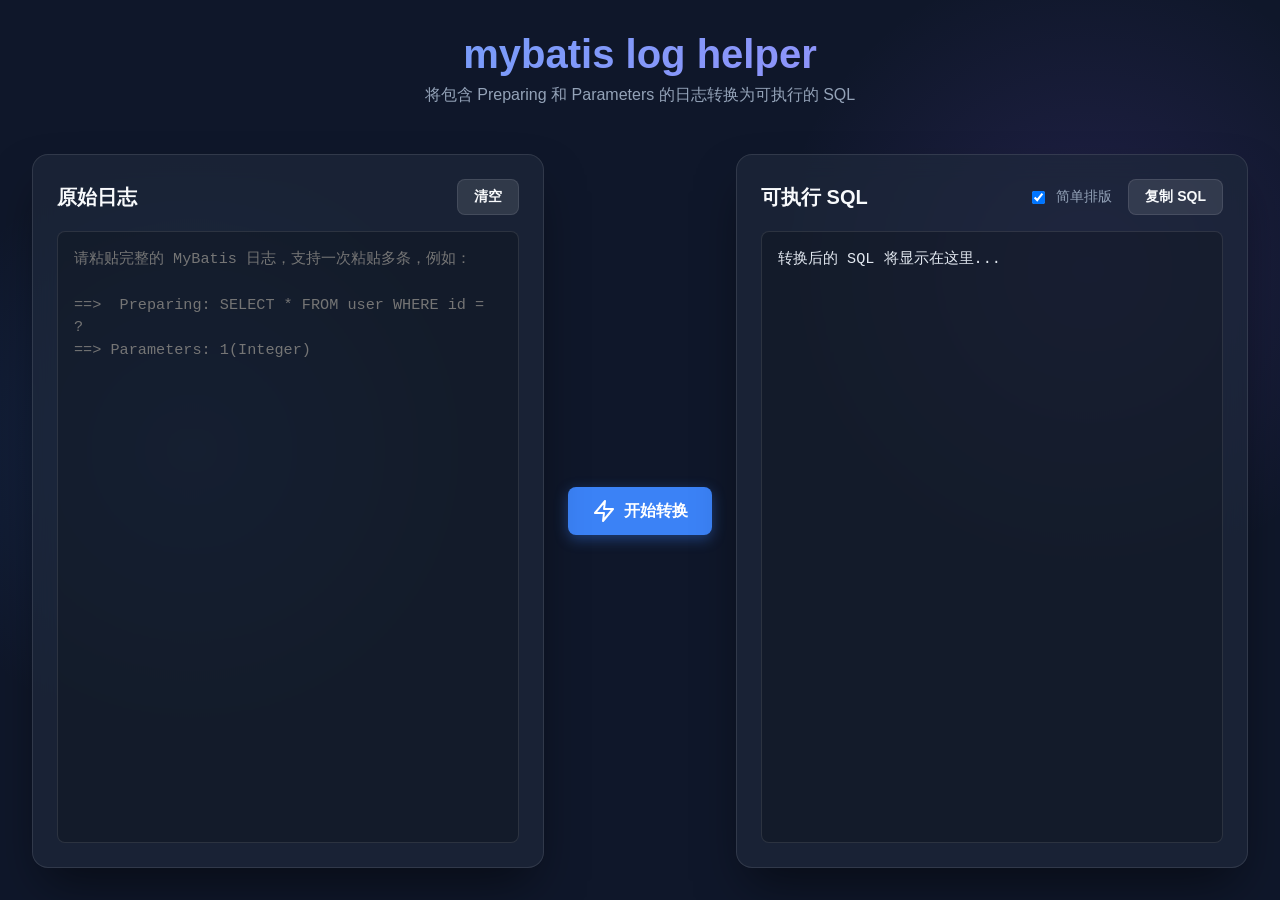
==== index.html @ 99c0cbac "feat: mybatis log helper - Chrome extension for converting MyBatis logs to executable SQL Co-Authore" ====
<!DOCTYPE html>
<html lang="zh-CN">
<head>
    <meta charset="UTF-8">
    <meta name="viewport" content="width=device-width, initial-scale=1.0">
    <title>mybatis log helper</title>
    <link rel="stylesheet" href="index.css">
</head>
<body>
    <div class="container">
        <header>
            <h1>mybatis log helper</h1>
            <p>将包含 Preparing 和 Parameters 的日志转换为可执行的 SQL</p>
        </header>

        <main>
            <div class="panel input-panel">
                <div class="panel-header">
                    <h2>原始日志</h2>
                    <button id="clearBtn" class="btn secondary">清空</button>
                </div>
                <textarea id="logInput" placeholder="请粘贴完整的 MyBatis 日志，支持一次粘贴多条，例如：

==>  Preparing: SELECT * FROM user WHERE id = ?
==> Parameters: 1(Integer)"></textarea>
            </div>

            <div class="actions">
                <button id="convertBtn" class="btn primary">
                    <svg viewBox="0 0 24 24" width="24" height="24" stroke="currentColor" stroke-width="2" fill="none" stroke-linecap="round" stroke-linejoin="round"><path d="M13 2L3 14h9l-1 8 10-12h-9l1-8z"></path></svg>
                    开始转换
                </button>
            </div>

            <div class="panel output-panel">
                <div class="panel-header">
                    <h2>可执行 SQL</h2>
                    <div class="output-actions">
                        <label class="checkbox-label">
                            <input type="checkbox" id="formatCheckbox" checked>
                            简单排版
                        </label>
                        <button id="copyBtn" class="btn secondary">复制 SQL</button>
                    </div>
                </div>
                <pre><code id="sqlOutput">转换后的 SQL 将显示在这里...</code></pre>
            </div>
        </main>
    </div>
    <script src="app.js"></script>
</body>
</html>
---- index.css ----
:root {
    --bg-color: #0f172a;
    --panel-bg: rgba(30, 41, 59, 0.7);
    --border-color: rgba(255, 255, 255, 0.1);
    --text-primary: #f8fafc;
    --text-secondary: #94a3b8;
    --primary-color: #3b82f6;
    --primary-hover: #2563eb;
    --font-family: 'Inter', -apple-system, BlinkMacSystemFont, "Segoe UI", Roboto, sans-serif;
}

body {
    margin: 0;
    padding: 0;
    background-color: var(--bg-color);
    background-image: 
        radial-gradient(circle at 15% 50%, rgba(59, 130, 246, 0.15), transparent 25%),
        radial-gradient(circle at 85% 30%, rgba(139, 92, 246, 0.15), transparent 25%);
    color: var(--text-primary);
    font-family: var(--font-family);
    min-height: 100vh;
    display: flex;
    justify-content: center;
}

.container {
    width: 100%;
    max-width: 1400px;
    padding: 2rem;
    display: flex;
    flex-direction: column;
    gap: 2rem;
}

header {
    text-align: center;
    margin-bottom: 1rem;
}

header h1 {
    font-size: 2.5rem;
    margin: 0 0 0.5rem 0;
    background: linear-gradient(135deg, #60a5fa, #a78bfa);
    -webkit-background-clip: text;
    -webkit-text-fill-color: transparent;
}

header p {
    color: var(--text-secondary);
    margin: 0;
}

main {
    display: flex;
    flex-direction: column;
    gap: 1.5rem;
    flex: 1;
}

@media (min-width: 1024px) {
    main {
        flex-direction: row;
        align-items: stretch;
    }
    .input-panel, .output-panel {
        flex: 1;
        width: 50%;
    }
    .actions {
        flex-direction: column;
        justify-content: center;
    }
}

.panel {
    background: var(--panel-bg);
    border: 1px solid var(--border-color);
    border-radius: 16px;
    padding: 1.5rem;
    display: flex;
    flex-direction: column;
    backdrop-filter: blur(12px);
    box-shadow: 0 25px 50px -12px rgba(0, 0, 0, 0.5);
}

.panel-header {
    display: flex;
    justify-content: space-between;
    align-items: center;
    margin-bottom: 1rem;
}

.panel-header h2 {
    margin: 0;
    font-size: 1.25rem;
    font-weight: 600;
}

textarea {
    flex: 1;
    min-height: 500px;
    background: rgba(0, 0, 0, 0.2);
    border: 1px solid var(--border-color);
    border-radius: 8px;
    padding: 1rem;
    color: var(--text-primary);
    font-family: 'JetBrains Mono', 'Courier New', Courier, monospace;
    font-size: 0.95rem;
    line-height: 1.5;
    resize: none;
    outline: none;
    transition: border-color 0.3s ease;
}

textarea:focus {
    border-color: var(--primary-color);
}

pre {
    flex: 1;
    margin: 0;
    background: rgba(0, 0, 0, 0.2);
    border: 1px solid var(--border-color);
    border-radius: 8px;
    padding: 1rem;
    overflow-y: auto;
    min-height: 500px;
}

code {
    font-family: 'JetBrains Mono', 'Courier New', Courier, monospace;
    font-size: 0.95rem;
    line-height: 1.5;
    color: #e2e8f0;
    white-space: pre-wrap;
    word-break: break-all;
}

.actions {
    display: flex;
    justify-content: center;
    align-items: center;
    padding: 1rem 0;
}

.btn {
    display: inline-flex;
    align-items: center;
    gap: 0.5rem;
    padding: 0.75rem 1.5rem;
    border-radius: 8px;
    font-weight: 600;
    cursor: pointer;
    transition: all 0.2s ease;
    border: none;
    font-size: 1rem;
}

.btn.primary {
    background-color: var(--primary-color);
    color: white;
    box-shadow: 0 4px 14px 0 rgba(59, 130, 246, 0.39);
}

.btn.primary:hover {
    background-color: var(--primary-hover);
    transform: translateY(-1px);
    box-shadow: 0 6px 20px rgba(59, 130, 246, 0.23);
}

.btn.primary:active {
    transform: translateY(1px);
}

.btn.secondary {
    background: rgba(255, 255, 255, 0.1);
    color: var(--text-primary);
    border: 1px solid var(--border-color);
    padding: 0.5rem 1rem;
    font-size: 0.875rem;
}

.btn.secondary:hover {
    background: rgba(255, 255, 255, 0.2);
}

.output-actions {
    display: flex;
    align-items: center;
    gap: 1rem;
}

.checkbox-label {
    display: flex;
    align-items: center;
    gap: 0.5rem;
    font-size: 0.875rem;
    color: var(--text-secondary);
    cursor: pointer;
}
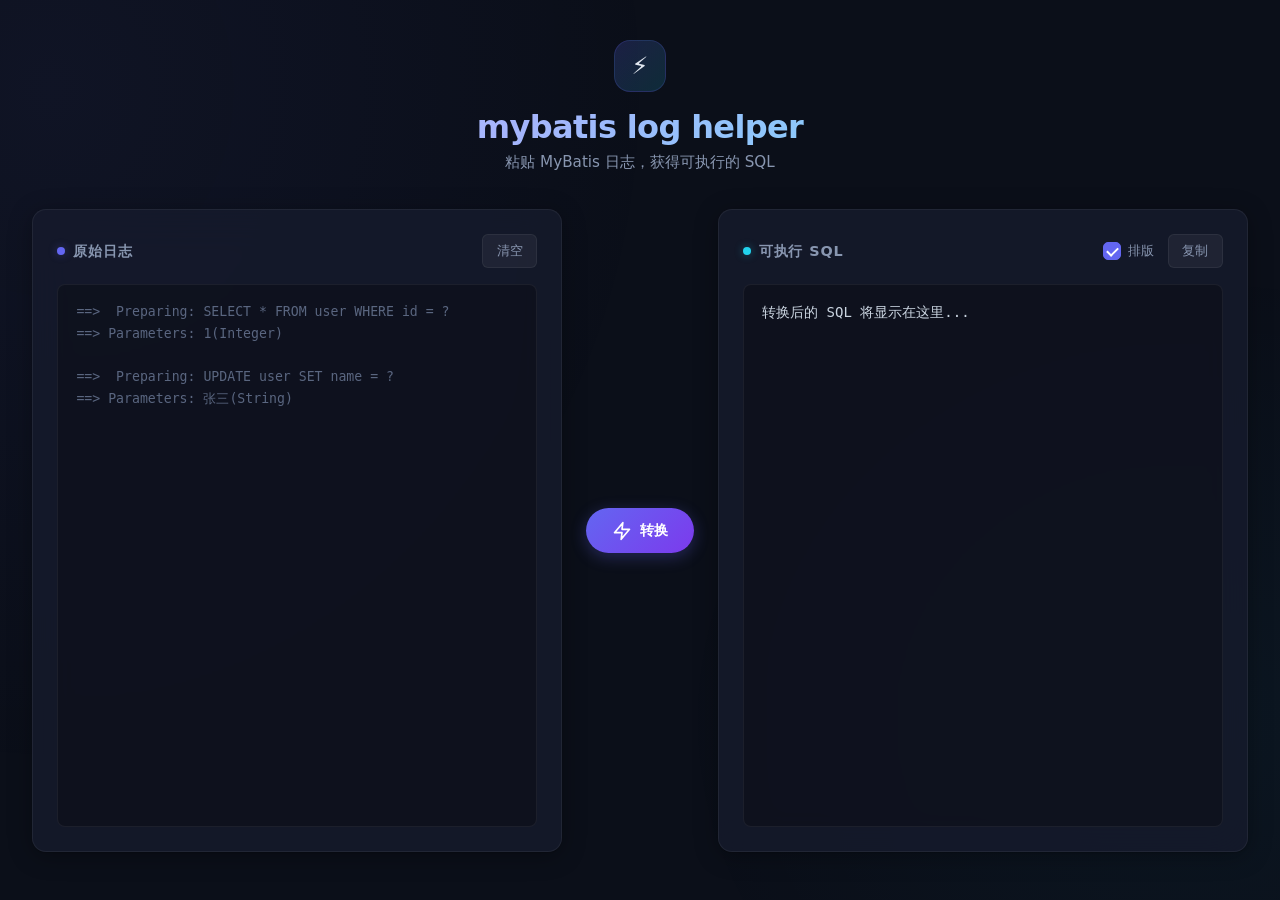
==== commit 39ffdbd4: "style: redesign UI with enhanced dark theme - New color system with CSS variables - Polished header " ====
--- a/index.html
+++ b/index.html
@@ -9,8 +9,9 @@
 <body>
     <div class="container">
         <header>
+            <div class="header-icon">⚡</div>
             <h1>mybatis log helper</h1>
-            <p>将包含 Preparing 和 Parameters 的日志转换为可执行的 SQL</p>
+            <p>粘贴 MyBatis 日志，获得可执行的 SQL</p>
         </header>
 
         <main>
@@ -19,16 +20,17 @@
                     <h2>原始日志</h2>
                     <button id="clearBtn" class="btn secondary">清空</button>
                 </div>
-                <textarea id="logInput" placeholder="请粘贴完整的 MyBatis 日志，支持一次粘贴多条，例如：
+                <textarea id="logInput" placeholder="==>  Preparing: SELECT * FROM user WHERE id = ?
+==> Parameters: 1(Integer)
 
-==>  Preparing: SELECT * FROM user WHERE id = ?
-==> Parameters: 1(Integer)"></textarea>
+==>  Preparing: UPDATE user SET name = ?
+==> Parameters: 张三(String)"></textarea>
             </div>
 
             <div class="actions">
                 <button id="convertBtn" class="btn primary">
-                    <svg viewBox="0 0 24 24" width="24" height="24" stroke="currentColor" stroke-width="2" fill="none" stroke-linecap="round" stroke-linejoin="round"><path d="M13 2L3 14h9l-1 8 10-12h-9l1-8z"></path></svg>
-                    开始转换
+                    <svg viewBox="0 0 24 24" stroke="currentColor" stroke-width="2" fill="none" stroke-linecap="round" stroke-linejoin="round"><path d="M13 2L3 14h9l-1 8 10-12h-9l1-8z"></path></svg>
+                    转换
                 </button>
             </div>
 
@@ -38,9 +40,9 @@
                     <div class="output-actions">
                         <label class="checkbox-label">
                             <input type="checkbox" id="formatCheckbox" checked>
-                            简单排版
+                            排版
                         </label>
-                        <button id="copyBtn" class="btn secondary">复制 SQL</button>
+                        <button id="copyBtn" class="btn secondary">复制</button>
                     </div>
                 </div>
                 <pre><code id="sqlOutput">转换后的 SQL 将显示在这里...</code></pre>
--- a/index.css
+++ b/index.css
@@ -1,86 +1,130 @@
 :root {
-    --bg-color: #0f172a;
-    --panel-bg: rgba(30, 41, 59, 0.7);
-    --border-color: rgba(255, 255, 255, 0.1);
-    --text-primary: #f8fafc;
-    --text-secondary: #94a3b8;
-    --primary-color: #3b82f6;
-    --primary-hover: #2563eb;
-    --font-family: 'Inter', -apple-system, BlinkMacSystemFont, "Segoe UI", Roboto, sans-serif;
-}
+    --bg: #0b0f19;
+    --surface: rgba(22, 27, 44, 0.85);
+    --surface-hover: rgba(30, 37, 55, 0.9);
+    --border: rgba(255, 255, 255, 0.06);
+    --border-active: rgba(99, 130, 246, 0.35);
+    --text: #e2e8f0;
+    --text-secondary: #8896b0;
+    --text-muted: #5a6680;
+    --primary: #6366f1;
+    --primary-glow: rgba(99, 102, 241, 0.35);
+    --primary-hover: #818cf8;
+    --accent: #22d3ee;
+    --font: 'Inter', -apple-system, BlinkMacSystemFont, "Segoe UI", system-ui, sans-serif;
+    --mono: 'JetBrains Mono', 'SF Mono', 'Fira Code', 'Cascadia Code', monospace;
+    --radius: 14px;
+    --radius-sm: 8px;
+}
+
+* { box-sizing: border-box; margin: 0; padding: 0; }
 
 body {
-    margin: 0;
-    padding: 0;
-    background-color: var(--bg-color);
-    background-image: 
-        radial-gradient(circle at 15% 50%, rgba(59, 130, 246, 0.15), transparent 25%),
-        radial-gradient(circle at 85% 30%, rgba(139, 92, 246, 0.15), transparent 25%);
-    color: var(--text-primary);
-    font-family: var(--font-family);
+    background: var(--bg);
+    color: var(--text);
+    font-family: var(--font);
     min-height: 100vh;
     display: flex;
     justify-content: center;
+    -webkit-font-smoothing: antialiased;
+    position: relative;
+    overflow-x: hidden;
+}
+
+/* 背景装饰 */
+body::before {
+    content: '';
+    position: fixed;
+    top: -50%;
+    left: -20%;
+    width: 80%;
+    height: 150%;
+    background: radial-gradient(ellipse at 30% 40%, rgba(99, 102, 241, 0.06), transparent 60%);
+    pointer-events: none;
+}
+body::after {
+    content: '';
+    position: fixed;
+    bottom: -40%;
+    right: -15%;
+    width: 70%;
+    height: 120%;
+    background: radial-gradient(ellipse at 70% 50%, rgba(34, 211, 238, 0.04), transparent 60%);
+    pointer-events: none;
 }
 
 .container {
     width: 100%;
-    max-width: 1400px;
-    padding: 2rem;
+    max-width: 1480px;
+    padding: 2.5rem 2rem 3rem;
     display: flex;
     flex-direction: column;
     gap: 2rem;
-}
-
+    position: relative;
+    z-index: 1;
+}
+
+/* ===== Header ===== */
 header {
     text-align: center;
+    padding-bottom: 0.25rem;
+}
+.header-icon {
+    display: inline-flex;
+    align-items: center;
+    justify-content: center;
+    width: 52px;
+    height: 52px;
+    background: linear-gradient(135deg, rgba(99, 102, 241, 0.2), rgba(34, 211, 238, 0.15));
+    border: 1px solid rgba(99, 102, 241, 0.2);
+    border-radius: 16px;
     margin-bottom: 1rem;
-}
-
+    font-size: 1.5rem;
+}
 header h1 {
-    font-size: 2.5rem;
-    margin: 0 0 0.5rem 0;
-    background: linear-gradient(135deg, #60a5fa, #a78bfa);
+    font-size: 2rem;
+    font-weight: 700;
+    letter-spacing: -0.02em;
+    background: linear-gradient(135deg, #c7d2fe 0%, #a5b4fc 40%, #67e8f9 100%);
     -webkit-background-clip: text;
     -webkit-text-fill-color: transparent;
-}
-
+    background-clip: text;
+    margin-bottom: 0.4rem;
+}
 header p {
     color: var(--text-secondary);
-    margin: 0;
-}
-
+    font-size: 0.95rem;
+    font-weight: 400;
+}
+
+/* ===== Main Layout ===== */
 main {
     display: flex;
+    gap: 1.25rem;
+    flex: 1;
+    align-items: stretch;
+}
+@media (max-width: 1023px) {
+    main { flex-direction: column; }
+}
+
+/* ===== Panels ===== */
+.panel {
+    flex: 1;
+    background: var(--surface);
+    border: 1px solid var(--border);
+    border-radius: var(--radius);
+    padding: 1.5rem;
+    display: flex;
     flex-direction: column;
-    gap: 1.5rem;
-    flex: 1;
-}
-
-@media (min-width: 1024px) {
-    main {
-        flex-direction: row;
-        align-items: stretch;
-    }
-    .input-panel, .output-panel {
-        flex: 1;
-        width: 50%;
-    }
-    .actions {
-        flex-direction: column;
-        justify-content: center;
-    }
-}
-
-.panel {
-    background: var(--panel-bg);
-    border: 1px solid var(--border-color);
-    border-radius: 16px;
-    padding: 1.5rem;
-    display: flex;
-    flex-direction: column;
-    backdrop-filter: blur(12px);
-    box-shadow: 0 25px 50px -12px rgba(0, 0, 0, 0.5);
+    backdrop-filter: blur(20px);
+    -webkit-backdrop-filter: blur(20px);
+    box-shadow: 0 4px 24px rgba(0, 0, 0, 0.3), 0 1px 2px rgba(0, 0, 0, 0.2);
+    transition: border-color 0.3s ease, box-shadow 0.3s ease;
+}
+.panel:focus-within {
+    border-color: var(--border-active);
+    box-shadow: 0 4px 24px rgba(0, 0, 0, 0.3), 0 0 0 3px var(--primary-glow);
 }
 
 .panel-header {
@@ -88,113 +132,232 @@
     justify-content: space-between;
     align-items: center;
     margin-bottom: 1rem;
-}
-
+    gap: 0.75rem;
+    flex-wrap: wrap;
+}
 .panel-header h2 {
-    margin: 0;
-    font-size: 1.25rem;
+    font-size: 0.9rem;
     font-weight: 600;
-}
-
+    text-transform: uppercase;
+    letter-spacing: 0.06em;
+    color: var(--text-secondary);
+    display: flex;
+    align-items: center;
+    gap: 0.5rem;
+}
+.panel-header h2::before {
+    content: '';
+    display: inline-block;
+    width: 8px;
+    height: 8px;
+    border-radius: 50%;
+}
+.input-panel .panel-header h2::before { background: var(--primary); box-shadow: 0 0 8px var(--primary-glow); }
+.output-panel .panel-header h2::before { background: var(--accent); box-shadow: 0 0 8px rgba(34, 211, 238, 0.35); }
+
+/* ===== Textarea ===== */
 textarea {
     flex: 1;
-    min-height: 500px;
-    background: rgba(0, 0, 0, 0.2);
-    border: 1px solid var(--border-color);
-    border-radius: 8px;
-    padding: 1rem;
-    color: var(--text-primary);
-    font-family: 'JetBrains Mono', 'Courier New', Courier, monospace;
-    font-size: 0.95rem;
-    line-height: 1.5;
+    min-height: 480px;
+    background: rgba(0, 0, 0, 0.25);
+    border: 1px solid var(--border);
+    border-radius: var(--radius-sm);
+    padding: 1rem 1.15rem;
+    color: var(--text);
+    font-family: var(--mono);
+    font-size: 0.875rem;
+    line-height: 1.65;
     resize: none;
     outline: none;
-    transition: border-color 0.3s ease;
-}
-
+    transition: border-color 0.25s ease, box-shadow 0.25s ease;
+}
 textarea:focus {
-    border-color: var(--primary-color);
-}
-
+    border-color: rgba(99, 102, 241, 0.45);
+    box-shadow: inset 0 0 0 1px rgba(99, 102, 241, 0.1);
+}
+textarea::placeholder {
+    color: var(--text-muted);
+    font-family: var(--mono);
+    font-size: 0.825rem;
+}
+
+/* ===== Output Area ===== */
 pre {
     flex: 1;
     margin: 0;
-    background: rgba(0, 0, 0, 0.2);
-    border: 1px solid var(--border-color);
-    border-radius: 8px;
-    padding: 1rem;
-    overflow-y: auto;
-    min-height: 500px;
-}
-
+    background: rgba(0, 0, 0, 0.25);
+    border: 1px solid var(--border);
+    border-radius: var(--radius-sm);
+    padding: 1rem 1.15rem;
+    overflow: auto;
+    min-height: 480px;
+    position: relative;
+}
 code {
-    font-family: 'JetBrains Mono', 'Courier New', Courier, monospace;
-    font-size: 0.95rem;
-    line-height: 1.5;
-    color: #e2e8f0;
+    font-family: var(--mono);
+    font-size: 0.875rem;
+    line-height: 1.65;
+    color: #cbd5e1;
     white-space: pre-wrap;
     word-break: break-all;
 }
-
+/* 代码区域默认占位文字样式 */
+code:empty::after,
+code[data-placeholder]::after {
+    content: attr(data-placeholder);
+    color: var(--text-muted);
+    font-family: var(--font);
+    font-size: 0.875rem;
+}
+
+/* ===== Action Center ===== */
 .actions {
     display: flex;
+    flex-direction: column;
+    align-items: center;
     justify-content: center;
-    align-items: center;
-    padding: 1rem 0;
-}
-
+    gap: 0.75rem;
+    min-width: 56px;
+    padding: 0 0.25rem;
+}
+@media (max-width: 1023px) {
+    .actions { flex-direction: row; padding: 0.25rem 0; }
+}
+
+/* ===== Buttons ===== */
 .btn {
     display: inline-flex;
     align-items: center;
+    justify-content: center;
     gap: 0.5rem;
-    padding: 0.75rem 1.5rem;
-    border-radius: 8px;
+    border: none;
+    border-radius: var(--radius-sm);
+    font-family: var(--font);
     font-weight: 600;
+    font-size: 0.875rem;
     cursor: pointer;
     transition: all 0.2s ease;
-    border: none;
-    font-size: 1rem;
+    white-space: nowrap;
+    user-select: none;
+    -webkit-user-select: none;
 }
 
 .btn.primary {
-    background-color: var(--primary-color);
-    color: white;
-    box-shadow: 0 4px 14px 0 rgba(59, 130, 246, 0.39);
-}
-
+    background: linear-gradient(135deg, var(--primary), #7c3aed);
+    color: #fff;
+    padding: 0.8rem 1.6rem;
+    font-size: 0.9rem;
+    border-radius: 50px;
+    box-shadow: 0 4px 16px rgba(99, 102, 241, 0.3), 0 1px 3px rgba(0, 0, 0, 0.2);
+    letter-spacing: 0.01em;
+}
 .btn.primary:hover {
-    background-color: var(--primary-hover);
-    transform: translateY(-1px);
-    box-shadow: 0 6px 20px rgba(59, 130, 246, 0.23);
-}
-
+    transform: translateY(-2px);
+    box-shadow: 0 8px 28px rgba(99, 102, 241, 0.4), 0 2px 6px rgba(0, 0, 0, 0.25);
+}
 .btn.primary:active {
-    transform: translateY(1px);
+    transform: translateY(0);
+    box-shadow: 0 2px 8px rgba(99, 102, 241, 0.3);
+}
+.btn.primary svg {
+    width: 20px;
+    height: 20px;
 }
 
 .btn.secondary {
+    background: rgba(255, 255, 255, 0.05);
+    color: var(--text-secondary);
+    border: 1px solid var(--border);
+    padding: 0.45rem 0.85rem;
+    font-size: 0.8rem;
+    font-weight: 500;
+    border-radius: 6px;
+}
+.btn.secondary:hover {
     background: rgba(255, 255, 255, 0.1);
-    color: var(--text-primary);
-    border: 1px solid var(--border-color);
-    padding: 0.5rem 1rem;
-    font-size: 0.875rem;
-}
-
-.btn.secondary:hover {
-    background: rgba(255, 255, 255, 0.2);
-}
-
+    color: var(--text);
+    border-color: rgba(255, 255, 255, 0.15);
+}
+.btn.secondary:active {
+    background: rgba(255, 255, 255, 0.06);
+}
+
+/* ===== Output Actions ===== */
 .output-actions {
     display: flex;
     align-items: center;
-    gap: 1rem;
+    gap: 0.85rem;
 }
 
 .checkbox-label {
     display: flex;
     align-items: center;
-    gap: 0.5rem;
-    font-size: 0.875rem;
+    gap: 0.45rem;
+    font-size: 0.8rem;
     color: var(--text-secondary);
     cursor: pointer;
-}
+    user-select: none;
+    -webkit-user-select: none;
+    font-weight: 500;
+}
+.checkbox-label input[type="checkbox"] {
+    appearance: none;
+    -webkit-appearance: none;
+    width: 18px;
+    height: 18px;
+    background: rgba(255, 255, 255, 0.06);
+    border: 1px solid var(--border);
+    border-radius: 5px;
+    cursor: pointer;
+    position: relative;
+    transition: all 0.2s ease;
+    flex-shrink: 0;
+}
+.checkbox-label input[type="checkbox"]:checked {
+    background: var(--primary);
+    border-color: var(--primary);
+}
+.checkbox-label input[type="checkbox"]:checked::after {
+    content: '';
+    position: absolute;
+    left: 5px;
+    top: 2px;
+    width: 5px;
+    height: 9px;
+    border: solid #fff;
+    border-width: 0 2px 2px 0;
+    transform: rotate(45deg);
+}
+.checkbox-label:hover input[type="checkbox"] {
+    border-color: rgba(255, 255, 255, 0.25);
+}
+
+/* 复制成功反馈 */
+.btn.secondary.copied {
+    background: rgba(34, 197, 94, 0.15);
+    border-color: rgba(34, 197, 94, 0.3);
+    color: #4ade80;
+}
+
+/* ===== Scrollbar ===== */
+textarea::-webkit-scrollbar,
+pre::-webkit-scrollbar { width: 6px; height: 6px; }
+textarea::-webkit-scrollbar-track,
+pre::-webkit-scrollbar-track { background: transparent; }
+textarea::-webkit-scrollbar-thumb,
+pre::-webkit-scrollbar-thumb {
+    background: rgba(255, 255, 255, 0.08);
+    border-radius: 3px;
+}
+textarea::-webkit-scrollbar-thumb:hover,
+pre::-webkit-scrollbar-thumb:hover { background: rgba(255, 255, 255, 0.15); }
+
+/* ===== SQL 分隔线 ===== */
+code .separator {
+    display: block;
+    text-align: center;
+    color: var(--text-muted);
+    margin: 1rem 0;
+    letter-spacing: 0.15em;
+    font-size: 0.7rem;
+}
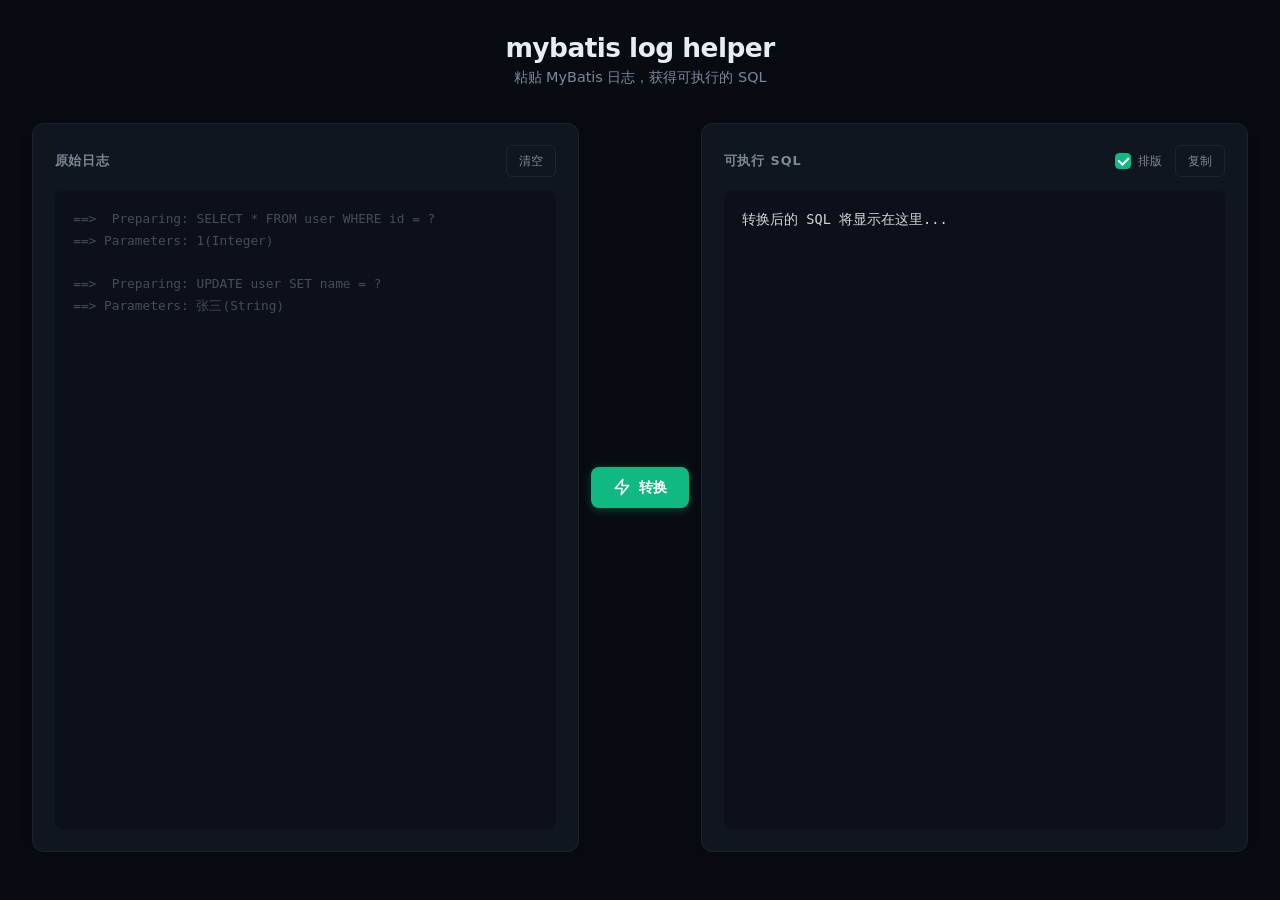
==== commit e20c6f86: "style: switch to emerald dark theme, replace purple/blue palette" ====
--- a/index.html
+++ b/index.html
@@ -9,7 +9,6 @@
 <body>
     <div class="container">
         <header>
-            <div class="header-icon">⚡</div>
             <h1>mybatis log helper</h1>
             <p>粘贴 MyBatis 日志，获得可执行的 SQL</p>
         </header>
--- a/index.css
+++ b/index.css
@@ -1,20 +1,18 @@
 :root {
-    --bg: #0b0f19;
-    --surface: rgba(22, 27, 44, 0.85);
-    --surface-hover: rgba(30, 37, 55, 0.9);
+    --bg: #080c12;
+    --surface: rgba(18, 24, 34, 0.9);
     --border: rgba(255, 255, 255, 0.06);
-    --border-active: rgba(99, 130, 246, 0.35);
-    --text: #e2e8f0;
-    --text-secondary: #8896b0;
-    --text-muted: #5a6680;
-    --primary: #6366f1;
-    --primary-glow: rgba(99, 102, 241, 0.35);
-    --primary-hover: #818cf8;
-    --accent: #22d3ee;
+    --border-focus: rgba(16, 185, 129, 0.3);
+    --text: #e6edf3;
+    --text-secondary: #7d8896;
+    --text-muted: #444e5b;
+    --accent: #10b981;
+    --accent-glow: rgba(16, 185, 129, 0.3);
+    --accent-hover: #34d399;
     --font: 'Inter', -apple-system, BlinkMacSystemFont, "Segoe UI", system-ui, sans-serif;
     --mono: 'JetBrains Mono', 'SF Mono', 'Fira Code', 'Cascadia Code', monospace;
-    --radius: 14px;
-    --radius-sm: 8px;
+    --radius: 12px;
+    --radius-sm: 7px;
 }
 
 * { box-sizing: border-box; margin: 0; padding: 0; }
@@ -27,80 +25,38 @@
     display: flex;
     justify-content: center;
     -webkit-font-smoothing: antialiased;
-    position: relative;
-    overflow-x: hidden;
-}
-
-/* 背景装饰 */
-body::before {
-    content: '';
-    position: fixed;
-    top: -50%;
-    left: -20%;
-    width: 80%;
-    height: 150%;
-    background: radial-gradient(ellipse at 30% 40%, rgba(99, 102, 241, 0.06), transparent 60%);
-    pointer-events: none;
-}
-body::after {
-    content: '';
-    position: fixed;
-    bottom: -40%;
-    right: -15%;
-    width: 70%;
-    height: 120%;
-    background: radial-gradient(ellipse at 70% 50%, rgba(34, 211, 238, 0.04), transparent 60%);
-    pointer-events: none;
 }
 
 .container {
     width: 100%;
     max-width: 1480px;
-    padding: 2.5rem 2rem 3rem;
+    padding: 2rem 2rem 3rem;
     display: flex;
     flex-direction: column;
-    gap: 2rem;
-    position: relative;
-    z-index: 1;
+    gap: 1.75rem;
 }
 
 /* ===== Header ===== */
 header {
     text-align: center;
-    padding-bottom: 0.25rem;
-}
-.header-icon {
-    display: inline-flex;
-    align-items: center;
-    justify-content: center;
-    width: 52px;
-    height: 52px;
-    background: linear-gradient(135deg, rgba(99, 102, 241, 0.2), rgba(34, 211, 238, 0.15));
-    border: 1px solid rgba(99, 102, 241, 0.2);
-    border-radius: 16px;
-    margin-bottom: 1rem;
-    font-size: 1.5rem;
+    padding-bottom: 0.5rem;
 }
 header h1 {
-    font-size: 2rem;
+    font-size: 1.65rem;
     font-weight: 700;
     letter-spacing: -0.02em;
-    background: linear-gradient(135deg, #c7d2fe 0%, #a5b4fc 40%, #67e8f9 100%);
-    -webkit-background-clip: text;
-    -webkit-text-fill-color: transparent;
-    background-clip: text;
-    margin-bottom: 0.4rem;
+    color: var(--text);
+    margin-bottom: 0.3rem;
 }
 header p {
     color: var(--text-secondary);
-    font-size: 0.95rem;
-    font-weight: 400;
+    font-size: 0.9rem;
 }
 
 /* ===== Main Layout ===== */
 main {
     display: flex;
-    gap: 1.25rem;
+    gap: 0.75rem;
     flex: 1;
     align-items: stretch;
 }
@@ -114,71 +70,56 @@
     background: var(--surface);
     border: 1px solid var(--border);
     border-radius: var(--radius);
-    padding: 1.5rem;
+    padding: 1.35rem;
     display: flex;
     flex-direction: column;
-    backdrop-filter: blur(20px);
-    -webkit-backdrop-filter: blur(20px);
-    box-shadow: 0 4px 24px rgba(0, 0, 0, 0.3), 0 1px 2px rgba(0, 0, 0, 0.2);
-    transition: border-color 0.3s ease, box-shadow 0.3s ease;
+    backdrop-filter: blur(12px);
+    -webkit-backdrop-filter: blur(12px);
+    box-shadow: 0 2px 12px rgba(0, 0, 0, 0.3);
+    transition: border-color 0.25s ease;
 }
 .panel:focus-within {
-    border-color: var(--border-active);
-    box-shadow: 0 4px 24px rgba(0, 0, 0, 0.3), 0 0 0 3px var(--primary-glow);
+    border-color: var(--border-focus);
 }
 
 .panel-header {
     display: flex;
     justify-content: space-between;
     align-items: center;
-    margin-bottom: 1rem;
+    margin-bottom: 0.85rem;
     gap: 0.75rem;
-    flex-wrap: wrap;
 }
 .panel-header h2 {
-    font-size: 0.9rem;
+    font-size: 0.8rem;
     font-weight: 600;
     text-transform: uppercase;
-    letter-spacing: 0.06em;
-    color: var(--text-secondary);
-    display: flex;
-    align-items: center;
-    gap: 0.5rem;
-}
-.panel-header h2::before {
-    content: '';
-    display: inline-block;
-    width: 8px;
-    height: 8px;
-    border-radius: 50%;
-}
-.input-panel .panel-header h2::before { background: var(--primary); box-shadow: 0 0 8px var(--primary-glow); }
-.output-panel .panel-header h2::before { background: var(--accent); box-shadow: 0 0 8px rgba(34, 211, 238, 0.35); }
+    letter-spacing: 0.07em;
+    color: var(--text-secondary);
+}
 
 /* ===== Textarea ===== */
 textarea {
     flex: 1;
-    min-height: 480px;
+    min-height: 500px;
     background: rgba(0, 0, 0, 0.25);
-    border: 1px solid var(--border);
+    border: 1px solid transparent;
     border-radius: var(--radius-sm);
-    padding: 1rem 1.15rem;
+    padding: 1rem 1.1rem;
     color: var(--text);
     font-family: var(--mono);
-    font-size: 0.875rem;
-    line-height: 1.65;
+    font-size: 0.85rem;
+    line-height: 1.7;
     resize: none;
     outline: none;
-    transition: border-color 0.25s ease, box-shadow 0.25s ease;
+    transition: border-color 0.2s ease;
 }
 textarea:focus {
-    border-color: rgba(99, 102, 241, 0.45);
-    box-shadow: inset 0 0 0 1px rgba(99, 102, 241, 0.1);
+    border-color: rgba(16, 185, 129, 0.25);
 }
 textarea::placeholder {
     color: var(--text-muted);
     font-family: var(--mono);
-    font-size: 0.825rem;
+    font-size: 0.8rem;
 }
 
 /* ===== Output Area ===== */
@@ -186,29 +127,20 @@
     flex: 1;
     margin: 0;
     background: rgba(0, 0, 0, 0.25);
-    border: 1px solid var(--border);
+    border: 1px solid transparent;
     border-radius: var(--radius-sm);
-    padding: 1rem 1.15rem;
+    padding: 1rem 1.1rem;
     overflow: auto;
-    min-height: 480px;
-    position: relative;
+    min-height: 500px;
 }
 code {
     font-family: var(--mono);
-    font-size: 0.875rem;
-    line-height: 1.65;
-    color: #cbd5e1;
+    font-size: 0.85rem;
+    line-height: 1.7;
+    color: #d1d5db;
     white-space: pre-wrap;
     word-break: break-all;
 }
-/* 代码区域默认占位文字样式 */
-code:empty::after,
-code[data-placeholder]::after {
-    content: attr(data-placeholder);
-    color: var(--text-muted);
-    font-family: var(--font);
-    font-size: 0.875rem;
-}
 
 /* ===== Action Center ===== */
 .actions {
@@ -216,9 +148,8 @@
     flex-direction: column;
     align-items: center;
     justify-content: center;
-    gap: 0.75rem;
-    min-width: 56px;
-    padding: 0 0.25rem;
+    gap: 0.5rem;
+    min-width: 48px;
 }
 @media (max-width: 1023px) {
     .actions { flex-direction: row; padding: 0.25rem 0; }
@@ -229,12 +160,12 @@
     display: inline-flex;
     align-items: center;
     justify-content: center;
-    gap: 0.5rem;
+    gap: 0.45rem;
     border: none;
-    border-radius: var(--radius-sm);
+    border-radius: 6px;
     font-family: var(--font);
     font-weight: 600;
-    font-size: 0.875rem;
+    font-size: 0.85rem;
     cursor: pointer;
     transition: all 0.2s ease;
     white-space: nowrap;
@@ -243,43 +174,36 @@
 }
 
 .btn.primary {
-    background: linear-gradient(135deg, var(--primary), #7c3aed);
+    background: var(--accent);
     color: #fff;
-    padding: 0.8rem 1.6rem;
-    font-size: 0.9rem;
-    border-radius: 50px;
-    box-shadow: 0 4px 16px rgba(99, 102, 241, 0.3), 0 1px 3px rgba(0, 0, 0, 0.2);
-    letter-spacing: 0.01em;
+    padding: 0.7rem 1.4rem;
+    font-size: 0.88rem;
+    border-radius: 8px;
+    box-shadow: 0 2px 10px var(--accent-glow);
 }
 .btn.primary:hover {
-    transform: translateY(-2px);
-    box-shadow: 0 8px 28px rgba(99, 102, 241, 0.4), 0 2px 6px rgba(0, 0, 0, 0.25);
+    background: var(--accent-hover);
+    transform: translateY(-1px);
+    box-shadow: 0 4px 20px rgba(16, 185, 129, 0.4);
 }
 .btn.primary:active {
     transform: translateY(0);
-    box-shadow: 0 2px 8px rgba(99, 102, 241, 0.3);
-}
-.btn.primary svg {
-    width: 20px;
-    height: 20px;
-}
+    box-shadow: 0 1px 6px var(--accent-glow);
+}
+.btn.primary svg { width: 18px; height: 18px; }
 
 .btn.secondary {
-    background: rgba(255, 255, 255, 0.05);
+    background: transparent;
     color: var(--text-secondary);
     border: 1px solid var(--border);
-    padding: 0.45rem 0.85rem;
-    font-size: 0.8rem;
+    padding: 0.4rem 0.75rem;
+    font-size: 0.78rem;
     font-weight: 500;
-    border-radius: 6px;
 }
 .btn.secondary:hover {
-    background: rgba(255, 255, 255, 0.1);
-    color: var(--text);
-    border-color: rgba(255, 255, 255, 0.15);
-}
-.btn.secondary:active {
-    background: rgba(255, 255, 255, 0.06);
+    background: rgba(255, 255, 255, 0.04);
+    color: var(--text);
+    border-color: rgba(255, 255, 255, 0.12);
 }
 
 /* ===== Output Actions ===== */
@@ -292,8 +216,8 @@
 .checkbox-label {
     display: flex;
     align-items: center;
-    gap: 0.45rem;
-    font-size: 0.8rem;
+    gap: 0.4rem;
+    font-size: 0.78rem;
     color: var(--text-secondary);
     cursor: pointer;
     user-select: none;
@@ -303,61 +227,51 @@
 .checkbox-label input[type="checkbox"] {
     appearance: none;
     -webkit-appearance: none;
-    width: 18px;
-    height: 18px;
-    background: rgba(255, 255, 255, 0.06);
+    width: 16px;
+    height: 16px;
+    background: rgba(255, 255, 255, 0.05);
     border: 1px solid var(--border);
-    border-radius: 5px;
+    border-radius: 4px;
     cursor: pointer;
     position: relative;
-    transition: all 0.2s ease;
+    transition: all 0.15s ease;
     flex-shrink: 0;
 }
 .checkbox-label input[type="checkbox"]:checked {
-    background: var(--primary);
-    border-color: var(--primary);
+    background: var(--accent);
+    border-color: var(--accent);
 }
 .checkbox-label input[type="checkbox"]:checked::after {
     content: '';
     position: absolute;
-    left: 5px;
-    top: 2px;
+    left: 4px;
+    top: 1px;
     width: 5px;
-    height: 9px;
+    height: 8px;
     border: solid #fff;
     border-width: 0 2px 2px 0;
     transform: rotate(45deg);
 }
 .checkbox-label:hover input[type="checkbox"] {
-    border-color: rgba(255, 255, 255, 0.25);
+    border-color: rgba(255, 255, 255, 0.2);
 }
 
 /* 复制成功反馈 */
 .btn.secondary.copied {
-    background: rgba(34, 197, 94, 0.15);
-    border-color: rgba(34, 197, 94, 0.3);
-    color: #4ade80;
+    background: rgba(16, 185, 129, 0.12);
+    border-color: rgba(16, 185, 129, 0.25);
+    color: var(--accent-hover);
 }
 
 /* ===== Scrollbar ===== */
 textarea::-webkit-scrollbar,
-pre::-webkit-scrollbar { width: 6px; height: 6px; }
+pre::-webkit-scrollbar { width: 5px; height: 5px; }
 textarea::-webkit-scrollbar-track,
 pre::-webkit-scrollbar-track { background: transparent; }
 textarea::-webkit-scrollbar-thumb,
 pre::-webkit-scrollbar-thumb {
-    background: rgba(255, 255, 255, 0.08);
+    background: rgba(255, 255, 255, 0.06);
     border-radius: 3px;
 }
 textarea::-webkit-scrollbar-thumb:hover,
-pre::-webkit-scrollbar-thumb:hover { background: rgba(255, 255, 255, 0.15); }
-
-/* ===== SQL 分隔线 ===== */
-code .separator {
-    display: block;
-    text-align: center;
-    color: var(--text-muted);
-    margin: 1rem 0;
-    letter-spacing: 0.15em;
-    font-size: 0.7rem;
-}
+pre::-webkit-scrollbar-thumb:hover { background: rgba(255, 255, 255, 0.12); }
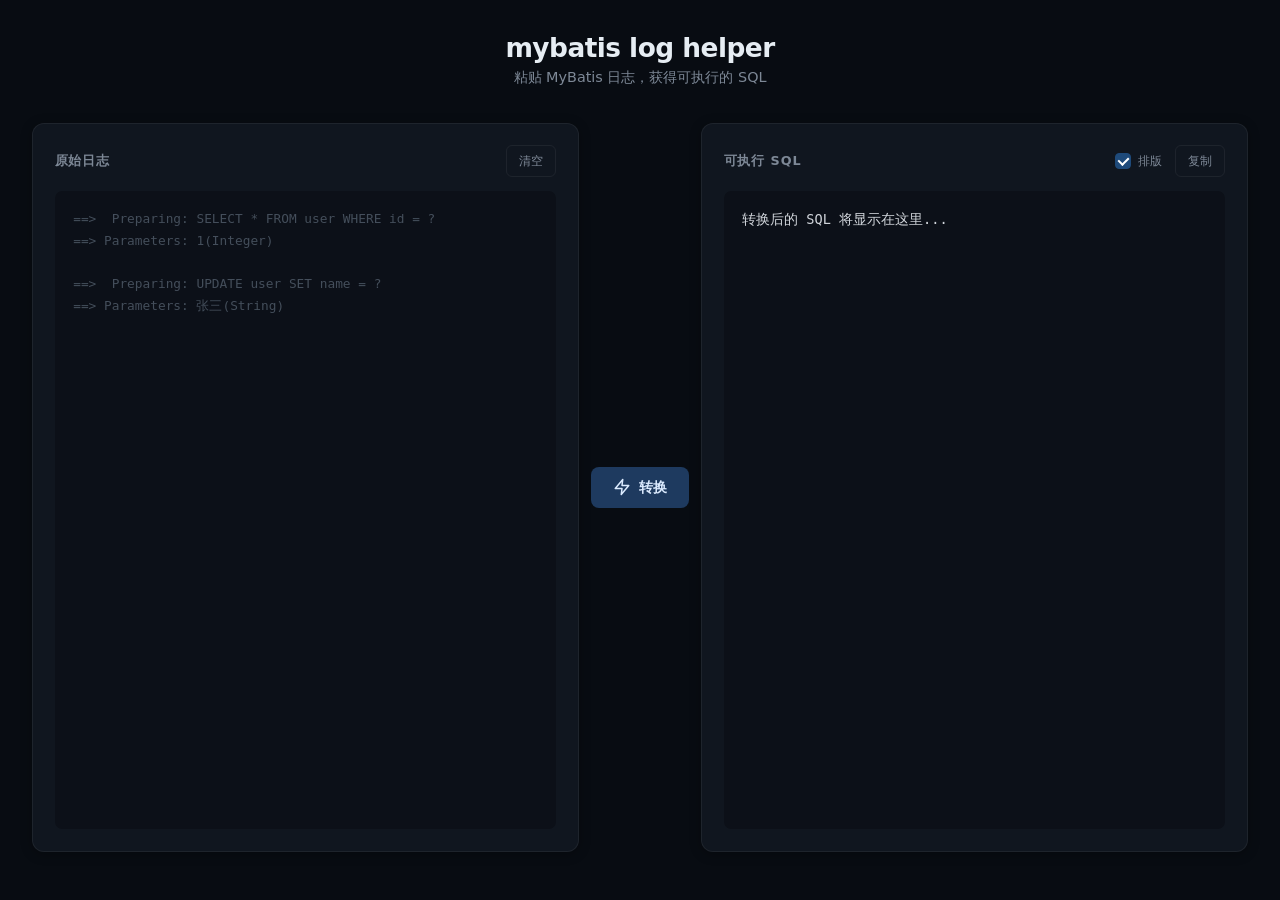
==== commit 982b1833: "style: dark blue color scheme; feat: auto-copy on convert, Ctrl+A selects output only" ====
--- a/index.html
+++ b/index.html
@@ -44,7 +44,7 @@
                         <button id="copyBtn" class="btn secondary">复制</button>
                     </div>
                 </div>
-                <pre><code id="sqlOutput">转换后的 SQL 将显示在这里...</code></pre>
+                <pre id="outputPre"><code id="sqlOutput" tabindex="0">转换后的 SQL 将显示在这里...</code></pre>
             </div>
         </main>
     </div>
--- a/index.css
+++ b/index.css
@@ -2,13 +2,13 @@
     --bg: #080c12;
     --surface: rgba(18, 24, 34, 0.9);
     --border: rgba(255, 255, 255, 0.06);
-    --border-focus: rgba(16, 185, 129, 0.3);
+    --border-focus: rgba(30, 80, 160, 0.35);
     --text: #e6edf3;
     --text-secondary: #7d8896;
     --text-muted: #444e5b;
-    --accent: #10b981;
-    --accent-glow: rgba(16, 185, 129, 0.3);
-    --accent-hover: #34d399;
+    --accent: #1e4a7a;
+    --accent-glow: rgba(30, 74, 122, 0.3);
+    --accent-hover: #2563eb;
     --font: 'Inter', -apple-system, BlinkMacSystemFont, "Segoe UI", system-ui, sans-serif;
     --mono: 'JetBrains Mono', 'SF Mono', 'Fira Code', 'Cascadia Code', monospace;
     --radius: 12px;
@@ -114,7 +114,7 @@
     transition: border-color 0.2s ease;
 }
 textarea:focus {
-    border-color: rgba(16, 185, 129, 0.25);
+    border-color: rgba(30, 64, 120, 0.4);
 }
 textarea::placeholder {
     color: var(--text-muted);
@@ -174,21 +174,21 @@
 }
 
 .btn.primary {
-    background: var(--accent);
-    color: #fff;
+    background: #1e3a5f;
+    color: #dbeafe;
     padding: 0.7rem 1.4rem;
     font-size: 0.88rem;
     border-radius: 8px;
-    box-shadow: 0 2px 10px var(--accent-glow);
+    box-shadow: none;
 }
 .btn.primary:hover {
-    background: var(--accent-hover);
+    background: #1e4a7a;
+    color: #eff6ff;
     transform: translateY(-1px);
-    box-shadow: 0 4px 20px rgba(16, 185, 129, 0.4);
 }
 .btn.primary:active {
     transform: translateY(0);
-    box-shadow: 0 1px 6px var(--accent-glow);
+    background: #162d4a;
 }
 .btn.primary svg { width: 18px; height: 18px; }
 
@@ -258,9 +258,9 @@
 
 /* 复制成功反馈 */
 .btn.secondary.copied {
-    background: rgba(16, 185, 129, 0.12);
-    border-color: rgba(16, 185, 129, 0.25);
-    color: var(--accent-hover);
+    background: rgba(30, 74, 122, 0.18);
+    border-color: rgba(30, 80, 160, 0.35);
+    color: #93c5fd;
 }
 
 /* ===== Scrollbar ===== */
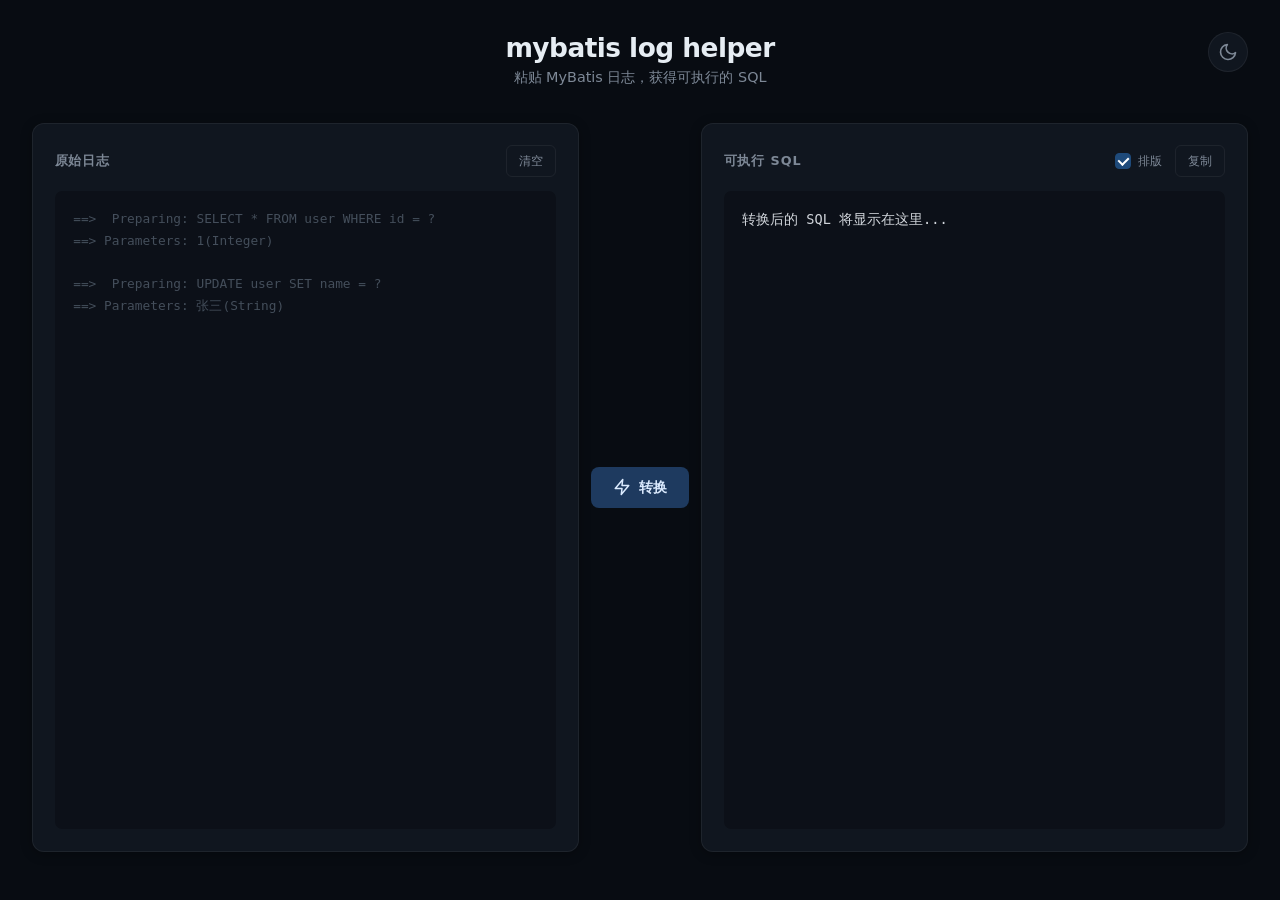
==== commit 639938fb: "feat: add light/dark theme toggle with persistence" ====
--- a/index.html
+++ b/index.html
@@ -9,6 +9,10 @@
 <body>
     <div class="container">
         <header>
+            <button id="themeToggle" class="theme-toggle" title="切换主题" aria-label="切换白天/黑夜模式">
+                <svg class="icon-sun" viewBox="0 0 24 24" width="20" height="20" stroke="currentColor" stroke-width="2" fill="none" stroke-linecap="round" stroke-linejoin="round"><circle cx="12" cy="12" r="5"/><path d="M12 1v2M12 21v2M4.22 4.22l1.42 1.42M18.36 18.36l1.42 1.42M1 12h2M21 12h2M4.22 19.78l1.42-1.42M18.36 5.64l1.42-1.42"/></svg>
+                <svg class="icon-moon" viewBox="0 0 24 24" width="20" height="20" stroke="currentColor" stroke-width="2" fill="none" stroke-linecap="round" stroke-linejoin="round"><path d="M21 12.79A9 9 0 1 1 11.21 3 7 7 0 0 0 21 12.79z"/></svg>
+            </button>
             <h1>mybatis log helper</h1>
             <p>粘贴 MyBatis 日志，获得可执行的 SQL</p>
         </header>
--- a/index.css
+++ b/index.css
@@ -9,12 +9,43 @@
     --accent: #1e4a7a;
     --accent-glow: rgba(30, 74, 122, 0.3);
     --accent-hover: #2563eb;
+    --input-bg: rgba(0, 0, 0, 0.25);
+    --code-color: #d1d5db;
+    --btn-secondary-hover: rgba(255, 255, 255, 0.04);
+    --btn-secondary-hover-border: rgba(255, 255, 255, 0.12);
+    --checkbox-bg: rgba(255, 255, 255, 0.05);
+    --checkbox-hover-border: rgba(255, 255, 255, 0.2);
+    --scrollbar-thumb: rgba(255, 255, 255, 0.06);
+    --scrollbar-thumb-hover: rgba(255, 255, 255, 0.12);
+    --panel-shadow: 0 2px 12px rgba(0, 0, 0, 0.3);
     --font: 'Inter', -apple-system, BlinkMacSystemFont, "Segoe UI", system-ui, sans-serif;
     --mono: 'JetBrains Mono', 'SF Mono', 'Fira Code', 'Cascadia Code', monospace;
     --radius: 12px;
     --radius-sm: 7px;
 }
 
+[data-theme="light"] {
+    --bg: #f1f5f9;
+    --surface: #ffffff;
+    --border: rgba(0, 0, 0, 0.08);
+    --border-focus: rgba(30, 80, 160, 0.3);
+    --text: #1e293b;
+    --text-secondary: #64748b;
+    --text-muted: #94a3b8;
+    --accent: #1e4a7a;
+    --accent-glow: rgba(30, 74, 122, 0.15);
+    --accent-hover: #2563eb;
+    --input-bg: #f8fafc;
+    --code-color: #334155;
+    --btn-secondary-hover: rgba(0, 0, 0, 0.04);
+    --btn-secondary-hover-border: rgba(0, 0, 0, 0.12);
+    --checkbox-bg: rgba(0, 0, 0, 0.04);
+    --checkbox-hover-border: rgba(0, 0, 0, 0.2);
+    --scrollbar-thumb: rgba(0, 0, 0, 0.1);
+    --scrollbar-thumb-hover: rgba(0, 0, 0, 0.2);
+    --panel-shadow: 0 1px 6px rgba(0, 0, 0, 0.06);
+}
+
 * { box-sizing: border-box; margin: 0; padding: 0; }
 
 body {
@@ -40,7 +71,34 @@
 header {
     text-align: center;
     padding-bottom: 0.5rem;
-}
+    position: relative;
+}
+
+.theme-toggle {
+    position: absolute;
+    right: 0;
+    top: 0;
+    width: 40px;
+    height: 40px;
+    border-radius: 50%;
+    border: 1px solid var(--border);
+    background: var(--surface);
+    cursor: pointer;
+    display: flex;
+    align-items: center;
+    justify-content: center;
+    color: var(--text-secondary);
+    transition: all 0.2s ease;
+}
+.theme-toggle:hover {
+    color: var(--text);
+    border-color: var(--text-secondary);
+}
+.theme-toggle .icon-sun { display: none; }
+.theme-toggle .icon-moon { display: block; }
+
+[data-theme="light"] .theme-toggle .icon-sun { display: block; }
+[data-theme="light"] .theme-toggle .icon-moon { display: none; }
 header h1 {
     font-size: 1.65rem;
     font-weight: 700;
@@ -75,7 +133,7 @@
     flex-direction: column;
     backdrop-filter: blur(12px);
     -webkit-backdrop-filter: blur(12px);
-    box-shadow: 0 2px 12px rgba(0, 0, 0, 0.3);
+    box-shadow: var(--panel-shadow);
     transition: border-color 0.25s ease;
 }
 .panel:focus-within {
@@ -101,7 +159,7 @@
 textarea {
     flex: 1;
     min-height: 500px;
-    background: rgba(0, 0, 0, 0.25);
+    background: var(--input-bg);
     border: 1px solid transparent;
     border-radius: var(--radius-sm);
     padding: 1rem 1.1rem;
@@ -126,7 +184,7 @@
 pre {
     flex: 1;
     margin: 0;
-    background: rgba(0, 0, 0, 0.25);
+    background: var(--input-bg);
     border: 1px solid transparent;
     border-radius: var(--radius-sm);
     padding: 1rem 1.1rem;
@@ -137,7 +195,7 @@
     font-family: var(--mono);
     font-size: 0.85rem;
     line-height: 1.7;
-    color: #d1d5db;
+    color: var(--code-color);
     white-space: pre-wrap;
     word-break: break-all;
 }
@@ -201,9 +259,9 @@
     font-weight: 500;
 }
 .btn.secondary:hover {
-    background: rgba(255, 255, 255, 0.04);
-    color: var(--text);
-    border-color: rgba(255, 255, 255, 0.12);
+    background: var(--btn-secondary-hover);
+    color: var(--text);
+    border-color: var(--btn-secondary-hover-border);
 }
 
 /* ===== Output Actions ===== */
@@ -229,7 +287,7 @@
     -webkit-appearance: none;
     width: 16px;
     height: 16px;
-    background: rgba(255, 255, 255, 0.05);
+    background: var(--checkbox-bg);
     border: 1px solid var(--border);
     border-radius: 4px;
     cursor: pointer;
@@ -253,7 +311,7 @@
     transform: rotate(45deg);
 }
 .checkbox-label:hover input[type="checkbox"] {
-    border-color: rgba(255, 255, 255, 0.2);
+    border-color: var(--checkbox-hover-border);
 }
 
 /* 复制成功反馈 */
@@ -270,8 +328,8 @@
 pre::-webkit-scrollbar-track { background: transparent; }
 textarea::-webkit-scrollbar-thumb,
 pre::-webkit-scrollbar-thumb {
-    background: rgba(255, 255, 255, 0.06);
+    background: var(--scrollbar-thumb);
     border-radius: 3px;
 }
 textarea::-webkit-scrollbar-thumb:hover,
-pre::-webkit-scrollbar-thumb:hover { background: rgba(255, 255, 255, 0.12); }
+pre::-webkit-scrollbar-thumb:hover { background: var(--scrollbar-thumb-hover); }
